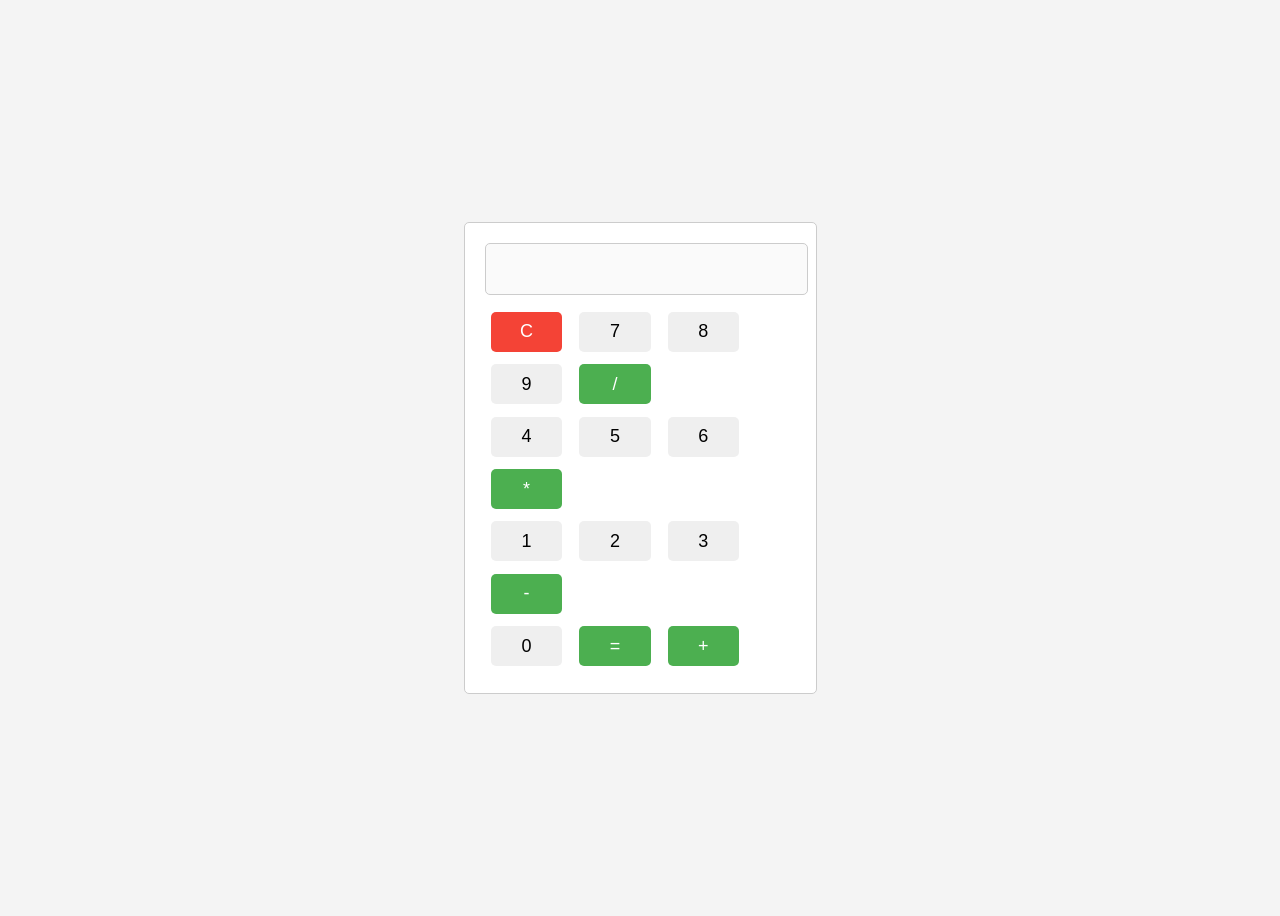
==== index.html @ c0e46b04 "Creating index.html file for the simple calculator" ====
<!DOCTYPE html>
<html lang="en">
<head>
    <meta charset="UTF-8">
    <meta name="viewport" content="width=device-width, initial-scale=1.0">
    <title>Simple Calculator</title>
    <style>
        body {
            font-family: Arial, sans-serif;
            display: flex;
            justify-content: center;
            align-items: center;
            height: 100vh;
            background-color: #f4f4f4;
        }
        .calculator {
            padding: 20px;
            border: 1px solid #ccc;
            border-radius: 5px;
            background-color: #fff;
        }
        input[type="text"] {
            width: 100%;
            height: 40px;
            text-align: right;
            font-size: 24px;
            border: 1px solid #ccc;
            border-radius: 5px;
            padding: 5px;
            margin-bottom: 10px;
        }
        button {
            width: 23%;
            height: 40px;
            font-size: 18px;
            margin: 2%;
            border: none;
            border-radius: 5px;
            cursor: pointer;
        }
        .operation {
            background-color: #4CAF50;
            color: white;
        }
        .clear {
            background-color: #f44336;
            color: white;
        }
    </style>
</head>
<body>
    <div class="calculator">
        <input type="text" id="result" disabled />
        <div>
            <button class="clear" onclick="clearResult()">C</button>
            <button onclick="appendToResult('7')">7</button>
            <button onclick="appendToResult('8')">8</button>
            <button onclick="appendToResult('9')">9</button>
            <button class="operation" onclick="appendToResult('/')">/</button>
        </div>
        <div>
            <button onclick="appendToResult('4')">4</button>
            <button onclick="appendToResult('5')">5</button>
            <button onclick="appendToResult('6')">6</button>
            <button class="operation" onclick="appendToResult('*')">*</button>
        </div>
        <div>
            <button onclick="appendToResult('1')">1</button>
            <button onclick="appendToResult('2')">2</button>
            <button onclick="appendToResult('3')">3</button>
            <button class="operation" onclick="appendToResult('-')">-</button>
        </div>
        <div>
            <button onclick="appendToResult('0')">0</button>
            <button class="operation" onclick="calculateResult()">=</button>
            <button class="operation" onclick="appendToResult('+')">+</button>
        </div>
    </div>

    <script>
        function appendToResult(value) {
            document.getElementById('result').value += value;
        }

        function clearResult() {
            document.getElementById('result').value = '';
        }

        function calculateResult() {
            const resultField = document.getElementById('result');
            try {
                resultField.value = eval(resultField.value);
            } catch (error) {
                resultField.value = 'Error';
            }
        }
    </script>
</body>
</html>
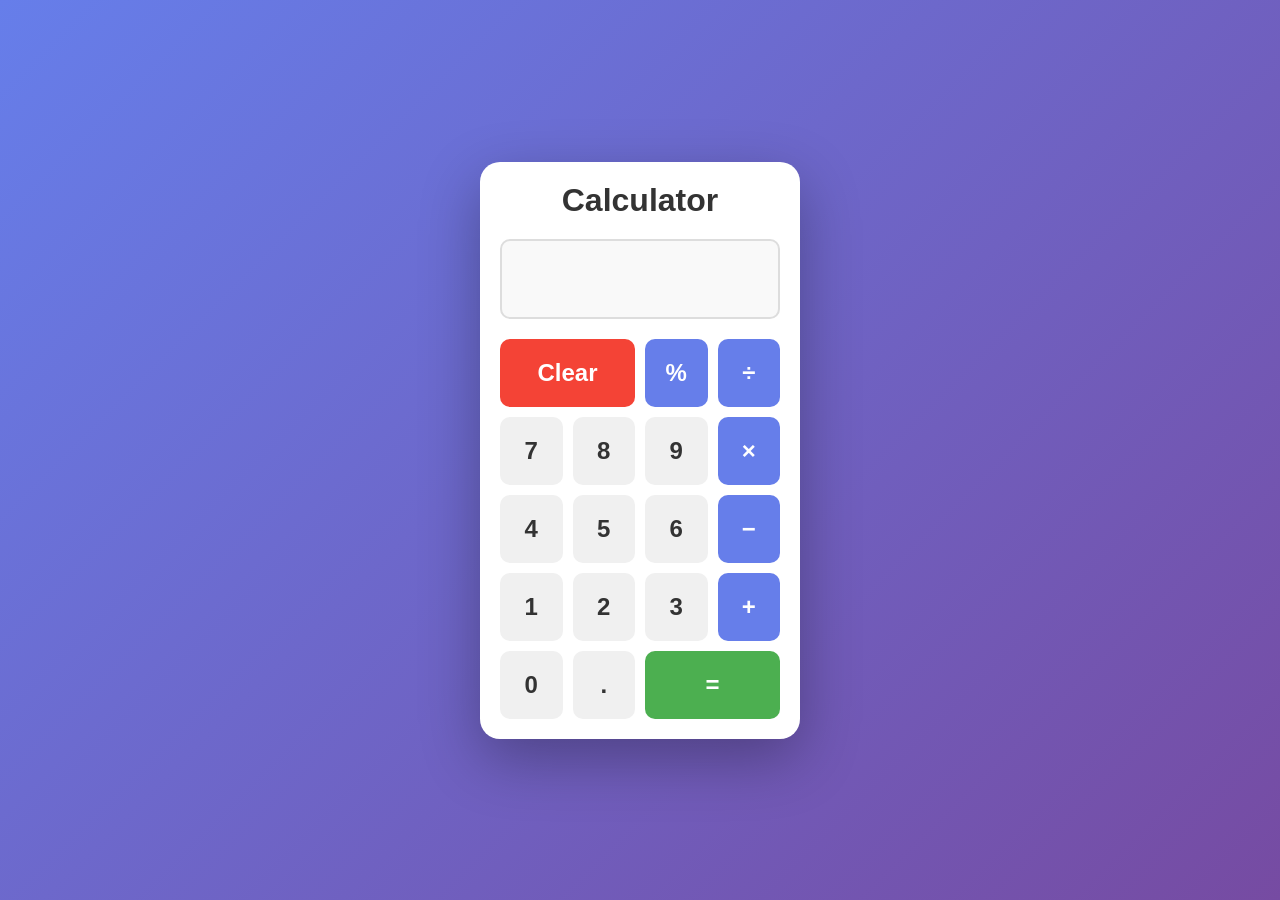
==== commit 07aa1a6c: "Updated index.html with new calculator design on 2026-04-26 03:45:56 UTC." ====
--- a/index.html
+++ b/index.html
@@ -5,93 +5,142 @@
     <meta name="viewport" content="width=device-width, initial-scale=1.0">
     <title>Simple Calculator</title>
     <style>
+        * {
+            margin: 0;
+            padding: 0;
+            box-sizing: border-box;
+        }
         body {
-            font-family: Arial, sans-serif;
+            font-family: 'Arial', sans-serif;
             display: flex;
             justify-content: center;
             align-items: center;
-            height: 100vh;
-            background-color: #f4f4f4;
+            min-height: 100vh;
+            background: linear-gradient(135deg, #667eea 0%, #764ba2 100%);
         }
         .calculator {
+            background: white;
+            border-radius: 20px;
+            box-shadow: 0 20px 60px rgba(0, 0, 0, 0.3);
             padding: 20px;
-            border: 1px solid #ccc;
-            border-radius: 5px;
-            background-color: #fff;
+            width: 320px;
         }
-        input[type="text"] {
+        .calculator h1 {
+            text-align: center;
+            margin-bottom: 20px;
+            color: #333;
+        }
+        #display {
             width: 100%;
-            height: 40px;
+            height: 80px;
+            font-size: 2.5em;
             text-align: right;
-            font-size: 24px;
-            border: 1px solid #ccc;
-            border-radius: 5px;
-            padding: 5px;
-            margin-bottom: 10px;
+            border: 2px solid #ddd;
+            border-radius: 10px;
+            padding: 10px;
+            margin-bottom: 20px;
+            font-weight: bold;
+            background: #f9f9f9;
+        }
+        .buttons {
+            display: grid;
+            grid-template-columns: repeat(4, 1fr);
+            gap: 10px;
         }
         button {
-            width: 23%;
-            height: 40px;
-            font-size: 18px;
-            margin: 2%;
+            padding: 20px;
+            font-size: 1.5em;
             border: none;
-            border-radius: 5px;
+            border-radius: 10px;
             cursor: pointer;
+            font-weight: bold;
+            transition: all 0.2s;
         }
-        .operation {
-            background-color: #4CAF50;
+        button:hover {
+            transform: translateY(-2px);
+            box-shadow: 0 5px 15px rgba(0, 0, 0, 0.2);
+        }
+        button:active {
+            transform: translateY(0);
+        }
+        .number {
+            background: #f0f0f0;
+            color: #333;
+        }
+        .number:hover {
+            background: #e0e0e0;
+        }
+        .operator {
+            background: #667eea;
             color: white;
         }
+        .operator:hover {
+            background: #5568d3;
+        }
+        .equals {
+            background: #4CAF50;
+            color: white;
+            grid-column: span 2;
+        }
+        .equals:hover {
+            background: #45a049;
+        }
         .clear {
-            background-color: #f44336;
+            background: #f44336;
             color: white;
+            grid-column: span 2;
+        }
+        .clear:hover {
+            background: #da190b;
         }
     </style>
 </head>
 <body>
     <div class="calculator">
-        <input type="text" id="result" disabled />
-        <div>
-            <button class="clear" onclick="clearResult()">C</button>
-            <button onclick="appendToResult('7')">7</button>
-            <button onclick="appendToResult('8')">8</button>
-            <button onclick="appendToResult('9')">9</button>
-            <button class="operation" onclick="appendToResult('/')">/</button>
-        </div>
-        <div>
-            <button onclick="appendToResult('4')">4</button>
-            <button onclick="appendToResult('5')">5</button>
-            <button onclick="appendToResult('6')">6</button>
-            <button class="operation" onclick="appendToResult('*')">*</button>
-        </div>
-        <div>
-            <button onclick="appendToResult('1')">1</button>
-            <button onclick="appendToResult('2')">2</button>
-            <button onclick="appendToResult('3')">3</button>
-            <button class="operation" onclick="appendToResult('-')">-</button>
-        </div>
-        <div>
-            <button onclick="appendToResult('0')">0</button>
-            <button class="operation" onclick="calculateResult()">=</button>
-            <button class="operation" onclick="appendToResult('+')">+</button>
+        <h1>Calculator</h1>
+        <input type="text" id="display" disabled>
+        <div class="buttons">
+            <button class="clear" onclick="clearDisplay()">Clear</button>
+            <button class="operator" onclick="appendToDisplay('%')">%</button>
+            <button class="operator" onclick="appendToDisplay('/')">÷</button>
+            
+            <button class="number" onclick="appendToDisplay('7')">7</button>
+            <button class="number" onclick="appendToDisplay('8')">8</button>
+            <button class="number" onclick="appendToDisplay('9')">9</button>
+            <button class="operator" onclick="appendToDisplay('*')">×</button>
+            
+            <button class="number" onclick="appendToDisplay('4')">4</button>
+            <button class="number" onclick="appendToDisplay('5')">5</button>
+            <button class="number" onclick="appendToDisplay('6')">6</button>
+            <button class="operator" onclick="appendToDisplay('-')">−</button>
+            
+            <button class="number" onclick="appendToDisplay('1')">1</button>
+            <button class="number" onclick="appendToDisplay('2')">2</button>
+            <button class="number" onclick="appendToDisplay('3')">3</button>
+            <button class="operator" onclick="appendToDisplay('+')">+</button>
+            
+            <button class="number" onclick="appendToDisplay('0')">0</button>
+            <button class="number" onclick="appendToDisplay('.')">.</button>
+            <button class="equals" onclick="calculateResult()">=</button>
         </div>
     </div>
 
     <script>
-        function appendToResult(value) {
-            document.getElementById('result').value += value;
+        function appendToDisplay(value) {
+            const display = document.getElementById('display');
+            display.value += value;
         }
 
-        function clearResult() {
-            document.getElementById('result').value = '';
+        function clearDisplay() {
+            document.getElementById('display').value = '';
         }
 
         function calculateResult() {
-            const resultField = document.getElementById('result');
+            const display = document.getElementById('display');
             try {
-                resultField.value = eval(resultField.value);
+                display.value = eval(display.value);
             } catch (error) {
-                resultField.value = 'Error';
+                display.value = 'Error';
             }
         }
     </script>
